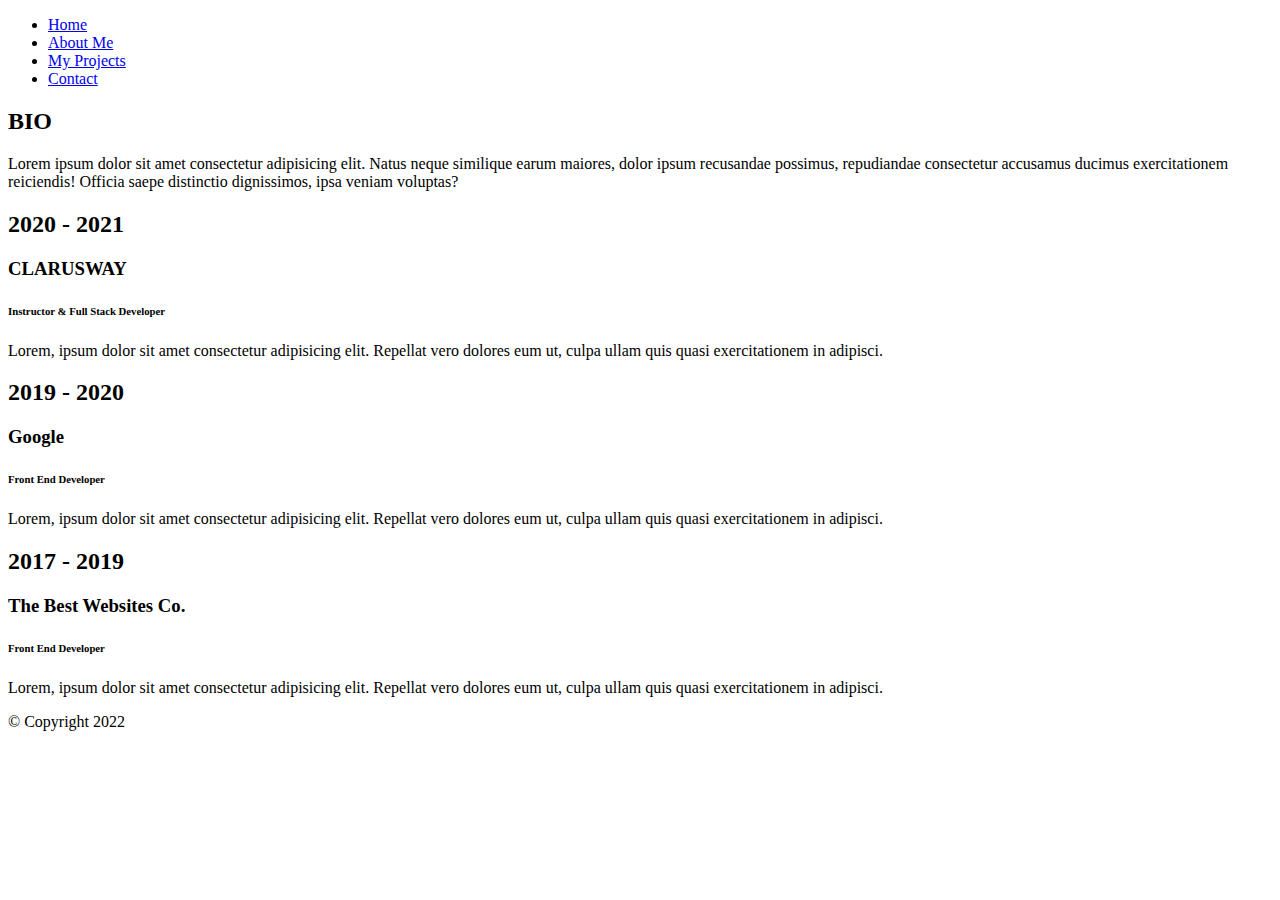
==== about.html @ 4d63f550 "update" ====
<!DOCTYPE html>
<html lang="en">
  <head>
    <meta charset="UTF-8" />
    <meta http-equiv="X-UA-Compatible" content="IE=edge" />
    <meta name="viewport" content="width=device-width, initial-scale=1.0" />

    <link rel="stylesheet" href="css/main.css" />
    <title>Portfolio-About</title>
  </head>
  <body>
    <div class="about-bgImg-container">
      <!-- ABOUT NAV -->
      <nav class="nav">
        <ul class="nav__list">
          <li class="nav__item">
            <a href="index.html" class="nav__link">Home</a>
          </li>
          <li class="nav__item">
            <a href="about.html" class="nav__link nav__link--active"
              >About Me</a
            >
          </li>
          <li class="nav__item">
            <a href="projects.html" class="nav__link">My Projects</a>
          </li>
          <li class="nav__item">
            <a href="contact.html" class="nav__link">Contact</a>
          </li>
        </ul>
      </nav>

      <div class="about__bio-image">
        <h2>BIO</h2>
        <p>
          Lorem ipsum dolor sit amet consectetur adipisicing elit. Natus neque
          similique earum maiores, dolor ipsum recusandae possimus, repudiandae
          consectetur accusamus ducimus exercitationem reiciendis! Officia saepe
          distinctio dignissimos, ipsa veniam voluptas?
        </p>
      </div>
    </div>

    <!-- ABOUT MAIN -->

    <main class="about">
      <div class="about__container">
        <div class="about__job">
          <h2 class="text-secondary">2020 - 2021</h2>
          <h3>CLARUSWAY</h3>
          <h6>Instructor & Full Stack Developer</h6>
          <p>
            Lorem, ipsum dolor sit amet consectetur adipisicing elit. Repellat
            vero dolores eum ut, culpa ullam quis quasi exercitationem in
            adipisci.
          </p>
        </div>
        <div class="about__job">
          <h2 class="text-secondary">2019 - 2020</h2>
          <h3>Google</h3>
          <h6>Front End Developer</h6>
          <p>
            Lorem, ipsum dolor sit amet consectetur adipisicing elit. Repellat
            vero dolores eum ut, culpa ullam quis quasi exercitationem in
            adipisci.
          </p>
        </div>
        <div class="about__job">
          <h2 class="text-secondary">2017 - 2019</h2>
          <h3>The Best Websites Co.</h3>
          <h6>Front End Developer</h6>
          <p>
            Lorem, ipsum dolor sit amet consectetur adipisicing elit. Repellat
            vero dolores eum ut, culpa ullam quis quasi exercitationem in
            adipisci.
          </p>
        </div>
      </div>
    </main>

    <!-- ABOUT FOOTER -->
    <footer class="vertical">
      <div class="social-icons">
        <a href="#">
          <i class="fab fa-twitter fa-2x"></i>
        </a>
        <a href="#">
          <i class="fab fa-facebook fa-2x"></i>
        </a>
        <a href="#">
          <i class="fab fa-instagram fa-2x"></i>
        </a>
        <a href="#">
          <i class="fab fa-github fa-2x"></i>
        </a>
      </div>
      <div class="copyright">&copy; Copyright 2022</div>
    </footer>
  </body>
</html>
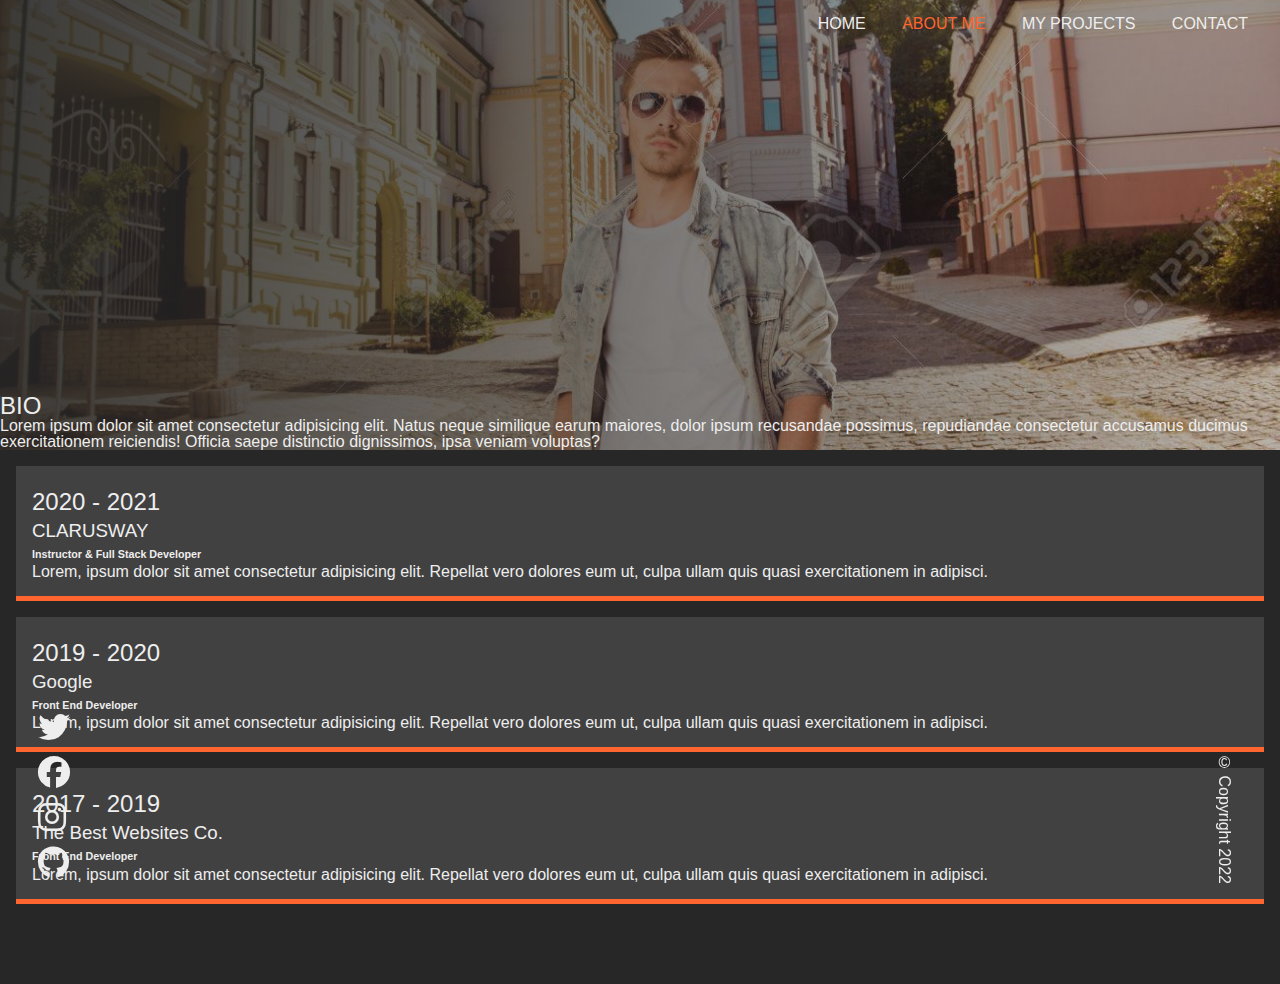
==== commit 2af35ede: "projects" ====
--- a/about.html
+++ b/about.html
@@ -5,7 +5,7 @@
     <meta http-equiv="X-UA-Compatible" content="IE=edge" />
     <meta name="viewport" content="width=device-width, initial-scale=1.0" />
 
-    <link rel="stylesheet" href="css/main.css" />
+    <link rel="stylesheet" href="css/style.css" />
     <title>Portfolio-About</title>
   </head>
   <body>
--- a/css/style.css
+++ b/css/style.css
@@ -0,0 +1,182 @@
+@import url("https://cdnjs.cloudflare.com/ajax/libs/font-awesome/6.2.0/css/all.min.css");
+* {
+  margin: 0;
+  padding: 0;
+  box-sizing: border-box;
+}
+
+.link-style a, footer.vertical .social-icons a, footer.horizontal a {
+  padding: 0.4rem;
+  transition: all 1s;
+}
+.link-style a:hover, footer.vertical .social-icons a:hover, footer.horizontal a:hover {
+  color: #ff652f;
+}
+
+footer.horizontal {
+  height: 10vh;
+  display: flex;
+  justify-content: space-between;
+  align-items: flex-end;
+  padding: 1rem;
+}
+
+footer.vertical {
+  display: flex;
+  justify-content: space-between;
+  align-items: flex-end;
+  padding: 2rem;
+  margin-bottom: 1rem;
+}
+footer.vertical .social-icons {
+  display: flex;
+  flex-direction: column;
+  position: fixed;
+  bottom: 1rem;
+}
+footer.vertical .copyright {
+  position: fixed;
+  bottom: 1rem;
+  right: 3rem;
+  writing-mode: vertical-rl;
+  text-orientation: mixed;
+}
+
+.nav {
+  padding: 1rem;
+  height: 10vh;
+}
+.nav__list {
+  text-align: right;
+}
+.nav__item {
+  display: inline;
+  padding: 1rem;
+}
+.nav__link {
+  font-size: 1rem;
+  text-transform: uppercase;
+  font-weight: 500;
+  font-family: "Segoe UI", Tahoma, Geneva, Verdana, sans-serif;
+  transition: all 1s;
+}
+.nav__link:hover {
+  color: blue;
+}
+.nav__link--active {
+  color: #ff652f;
+}
+
+.about-bgImg-container {
+  height: 50vh;
+  width: 100%;
+  background: linear-gradient(to right, rgba(39, 39, 39, 0.9), rgba(39, 39, 39, 0.3)), url("../img/model-1.jpg");
+  background-position: center center;
+  background-size: cover;
+  display: flex;
+  justify-content: space-between;
+  flex-direction: column;
+}
+.about-bgImg-container .aboutbio-image {
+  text-align: center;
+}
+.about-bgImg-container .aboutbio-image h2 {
+  font-size: 3rem;
+  color: #ff652f;
+}
+.about-bgImg-container .aboutbio-image p {
+  font-size: 1.2rem;
+  margin: 2rem;
+}
+
+.aboutcontainer {
+  width: 70vw;
+  margin: 2rem auto;
+}
+.about .about__job {
+  margin: 1rem;
+  background: #414141;
+  padding: 1rem;
+  border-bottom: 5px solid #ff652f;
+}
+.about .about__job h2,
+.about .about__job h3 {
+  margin: 0.5rem 0;
+}
+.about .about__job h6 {
+  margin: 0.3rem 0;
+}
+
+.home-bgImg-container {
+  height: 100vh;
+  width: 100%;
+  background: linear-gradient(to right, rgba(39, 39, 39, 0.9), rgba(39, 39, 39, 0.3)), url("../img/model-1.jpg");
+  background-position: center center;
+  background-size: cover;
+}
+
+.home {
+  height: 80vh;
+  display: flex;
+  flex-direction: column;
+  justify-content: center;
+  text-align: center;
+}
+.home__name {
+  font-size: 5rem;
+  padding: 1rem;
+  margin-bottom: 1rem;
+  border-bottom: 2px solid white;
+}
+.home__name--last {
+  color: red;
+  font-weight: 700;
+}
+
+.project-bgImg-container {
+  height: 40vh;
+  width: 100%;
+  background: linear-gradient(to right, rgba(39, 39, 39, 0.9), rgba(39, 39, 39, 0.3)), url("../img/model-1.jpg");
+  background-position: center center;
+  background-size: cover;
+  display: flex;
+  flex-direction: column;
+  justify-content: space-between;
+}
+.project-bgImg-container .project__bio-image {
+  text-align: center;
+  margin-bottom: 0.5rem;
+}
+
+.projects__items {
+  width: 100%;
+  display: flex;
+  flex-wrap: wrap;
+  justify-content: center;
+  padding: 2rem 5rem;
+}
+.projects__item {
+  width: 100%;
+}
+.projects__item img {
+  width: 100%;
+}
+
+body {
+  font-family: "Segoe UI", Tahoma, Geneva, Verdana, sans-serif;
+  line-height: 1;
+  color: #eee;
+  background-color: #272727;
+  height: 100vh;
+}
+
+a {
+  text-decoration: none;
+  color: #eee;
+}
+
+h1, h2, h3 {
+  font-weight: 400;
+}
+
+/*# sourceMappingURL=style.css.map */
